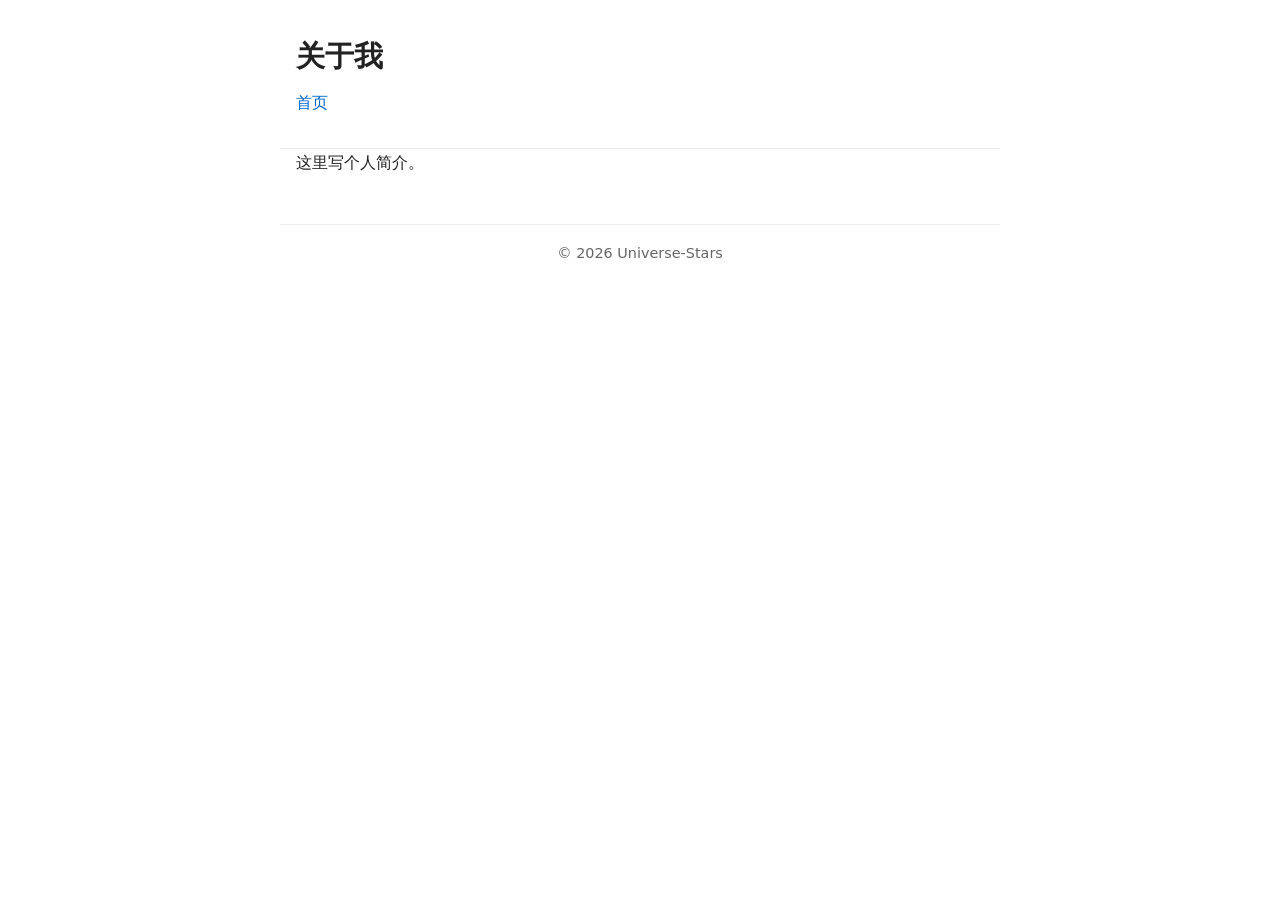
==== about.html @ 6ef73d0c "update" ====
<!DOCTYPE html>
<html lang="zh-CN">
<head>
  <meta charset="UTF-8">
  <meta name="viewport" content="width=device-width, initial-scale=1.0">
  <title>关于 | Universe-Stars</title>
  <link rel="stylesheet" href="css/style.css">
</head>
<body>
  <header class="site-header">
    <h1>关于我</h1>
    <nav>
      <a href="/">首页</a>
    </nav>
  </header>

  <main class="container">
    <p>这里写个人简介。</p>
  </main>

  <footer class="site-footer">
    <p>© 2026 Universe-Stars</p>
  </footer>
</body>
</html>
---- css/style.css ----
* {
  margin: 0;
  padding: 0;
  box-sizing: border-box;
}

body {
  font-family: system-ui, -apple-system, BlinkMacSystemFont, "Segoe UI", sans-serif;
  line-height: 1.7;
  color: #222;
  background-color: #ffffff;
}

.container {
  max-width: 720px;
  margin: 0 auto;
  padding: 0 1rem;
}

.site-header {
  padding: 2rem 1rem;
  max-width: 720px;
  margin: 0 auto;
  border-bottom: 1px solid #eee;
}

.site-header h1 {
  font-size: 1.8rem;
  margin-bottom: 0.5rem;
}

nav a {
  color: #0066cc;
  text-decoration: none;
  margin-right: 1rem;
}

nav a:hover {
  text-decoration: underline;
}

h2 {
  margin: 2rem 0 1rem;
  font-size: 1.4rem;
}

.post-list {
  list-style: none;
}

.post-list li {
  padding: 0.8rem 0;
  border-bottom: 1px solid #f0f0f0;
}

.post-list .date {
  color: #666;
  font-size: 0.9rem;
  margin-right: 1rem;
}

.post-list a {
  font-size: 1.1rem;
  color: #222;
  text-decoration: none;
}

.post-list a:hover {
  color: #0066cc;
  text-decoration: underline;
}

.post-list .desc {
  font-size: 0.95rem;
  color: #555;
  margin-top: 0.3rem;
}

pre {
  background: #f7f7f7;
  padding: 1rem;
  border-radius: 6px;
  overflow-x: auto;
  margin: 1rem 0;
}

code {
  font-family: Consolas, monospace;
}

.site-footer {
  max-width:720px;
  margin: 3rem auto 1rem;
  padding-top:1rem;
  border-top:1px solid #eee;
  font-size:0.9rem;
  color:#666;
  text-align:center;
}
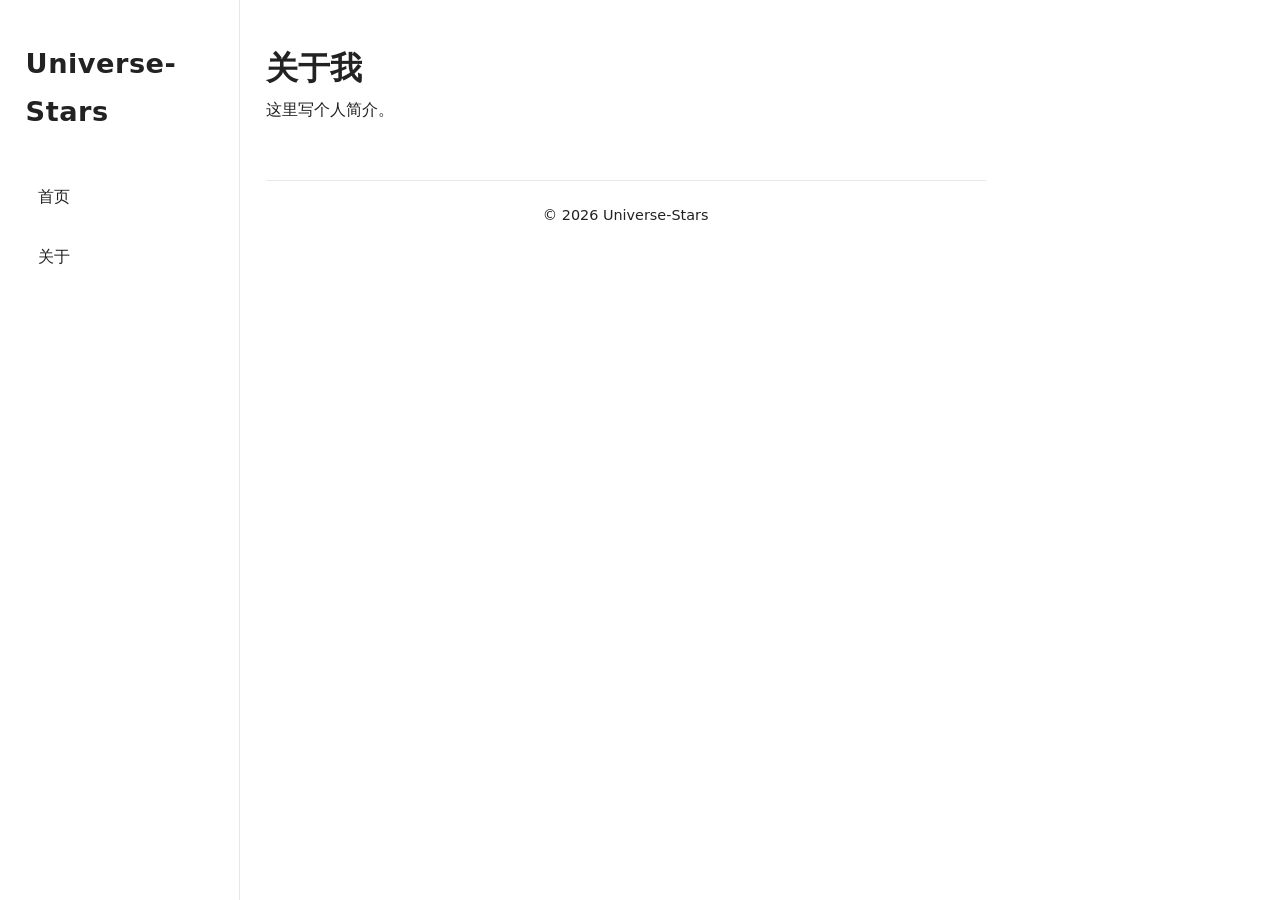
==== commit 3e349002: "update" ====
--- a/about.html
+++ b/about.html
@@ -1,25 +1,45 @@
 <!DOCTYPE html>
 <html lang="zh-CN">
+
 <head>
-  <meta charset="UTF-8">
-  <meta name="viewport" content="width=device-width, initial-scale=1.0">
-  <title>关于 | Universe-Stars</title>
-  <link rel="stylesheet" href="css/style.css">
+    <meta charset="UTF-8">
+    <meta name="viewport" content="width=device-width, initial-scale=1.0">
+    <title>关于 | Universe-Stars</title>
+    <link rel="stylesheet" href="css/style.css">
 </head>
+
 <body>
-  <header class="site-header">
-    <h1>关于我</h1>
-    <nav>
-      <a href="/">首页</a>
-    </nav>
-  </header>
+    <div class="page-wrap">
+        <aside class="sidebar">
+            <div class="brand">Universe-Stars</div>
+            <button class="hamburger">☰</button>
+            <nav>
+                <ul>
+                    <li><a href="/">首页</a></li>
+                    <li><a href="about.html">关于</a></li>
+                </ul>
+            </nav>
+        </aside>
 
-  <main class="container">
-    <p>这里写个人简介。</p>
-  </main>
+        <main class="main-content">
+            <div class="container">
+                <h1>关于我</h1>
+                <p>这里写个人简介。</p>
 
-  <footer class="site-footer">
-    <p>© 2026 Universe-Stars</p>
-  </footer>
+                <footer class="site-footer">
+                    <p>© 2026 Universe-Stars</p>
+                </footer>
+            </div>
+        </main>
+    </div>
+
+    <script>
+        const hamburger = document.querySelector('.hamburger');
+        const navMenu = document.querySelector('.sidebar nav');
+        hamburger.addEventListener('click', () => {
+            navMenu.classList.toggle('open');
+        })
+    </script>
 </body>
-</html>
+
+</html>
--- a/css/style.css
+++ b/css/style.css
@@ -1,99 +1,266 @@
+/* 全局重置 */
 * {
-  margin: 0;
-  padding: 0;
-  box-sizing: border-box;
+    margin: 0;
+    padding: 0;
+    box-sizing: border-box;
+}
+
+/* 全局平滑滚动 */
+html {
+    scroll-behavior: smooth;
+}
+
+/* 配色变量，明暗主题 */
+:root {
+    --bg: #ffffff;
+    --text: #222222;
+    --text-secondary: #555555;
+    --border: #e5e7eb;
+    --card-bg: #ffffff;
+    --code-bg: #f4f4f5;
+    --link: #2563eb;
+    --hover: #1d4ed8;
+    --shadow: rgba(0, 0, 0, 0.06);
+    --sidebar-width: 240px;
+}
+
+@media (prefers-color-scheme: dark) {
+    :root {
+        --bg: #111827;
+        --text: #e5e7eb;
+        --text-secondary: #9ca3af;
+        --border: #374151;
+        --card-bg: #1f2937;
+        --code-bg: #1f2937;
+        --link: #60a5fa;
+        --hover: #93c5fd;
+        --shadow: rgba(0, 0, 0, 0.25);
+    }
 }
 
 body {
-  font-family: system-ui, -apple-system, BlinkMacSystemFont, "Segoe UI", sans-serif;
-  line-height: 1.7;
-  color: #222;
-  background-color: #ffffff;
+    font-family: "Inter", system-ui, -apple-system, BlinkMacSystemFont, sans-serif;
+    background-color: var(--bg);
+    color: var(--text);
+    line-height: 1.75;
+    transition: background-color 0.35s ease, color 0.35s ease;
+    animation: pageFadeIn 0.7s ease-out;
+}
+
+/* 页面载入淡入动画 */
+@keyframes pageFadeIn {
+    from {
+        opacity: 0;
+        transform: translateY(12px);
+    }
+
+    to {
+        opacity: 1;
+        transform: translateY(0);
+    }
+}
+
+/* 页面容器：侧边栏 + 主内容 */
+.page-wrap {
+    display: flex;
+    min-height: 100vh;
+}
+
+/* ===== 侧边导航栏（桌面） ===== */
+.sidebar {
+    width: var(--sidebar-width);
+    border-right: 1px solid var(--border);
+    padding: 2.5rem 1.6rem;
+    position: fixed;
+    height: 100vh;
+    overflow-y: auto;
+    transition: border-color 0.35s ease;
+}
+
+.sidebar .brand {
+    font-size: 1.7rem;
+    font-weight: 600;
+    margin-bottom: 2.4rem;
+    letter-spacing: 0.5px;
+}
+
+.sidebar nav ul {
+    list-style: none;
+}
+
+.sidebar nav li {
+    margin-bottom: 0.8rem;
+}
+
+.sidebar nav a {
+    display: block;
+    padding: 0.6rem 0.8rem;
+    border-radius: 10px;
+    color: var(--text);
+    text-decoration: none;
+    transition: background 0.24s ease, color 0.24s ease;
+}
+
+.sidebar nav a:hover {
+    background: rgba(37, 99, 235, 0.1);
+    color: var(--link);
+}
+
+/* 主内容区域（右侧） */
+.main-content {
+    margin-left: var(--sidebar-width);
+    flex: 1;
+    padding: 2.5rem 1.6rem;
 }
 
 .container {
-  max-width: 720px;
-  margin: 0 auto;
-  padding: 0 1rem;
-}
-
-.site-header {
-  padding: 2rem 1rem;
-  max-width: 720px;
-  margin: 0 auto;
-  border-bottom: 1px solid #eee;
-}
-
-.site-header h1 {
-  font-size: 1.8rem;
-  margin-bottom: 0.5rem;
-}
-
-nav a {
-  color: #0066cc;
-  text-decoration: none;
-  margin-right: 1rem;
-}
-
-nav a:hover {
-  text-decoration: underline;
+    max-width: 720px;
 }
 
 h2 {
-  margin: 2rem 0 1rem;
-  font-size: 1.4rem;
-}
-
+    font-size: 1.5rem;
+    margin-bottom: 1.2rem;
+    font-weight: 600;
+}
+
+h3 {
+    font-size: 1.25rem;
+    margin: 1.6rem 0 0.8rem;
+}
+
+p {
+    margin-bottom: 1rem;
+    color: var(--text);
+}
+
+/* ========== 文章卡片列表 ========== */
 .post-list {
-  list-style: none;
+    list-style: none;
+    display: grid;
+    gap: 1.2rem;
 }
 
 .post-list li {
-  padding: 0.8rem 0;
-  border-bottom: 1px solid #f0f0f0;
+    background: var(--card-bg);
+    border: 1px solid var(--border);
+    border-radius: 16px;
+    padding: 1.4rem;
+    box-shadow: 0 2px 8px var(--shadow);
+    /* 准备滚动动画初始状态 */
+    opacity: 0;
+    transform: translateY(24px);
+    transition: transform 0.45s ease, box-shadow 0.45s ease, border-color 0.45s ease, opacity 0.45s ease;
+}
+
+/* 进入视口后添加这个class，触发动画 */
+.post-list li.show {
+    opacity: 1;
+    transform: translateY(0);
+}
+
+.post-list li:hover {
+    transform: translateY(-5px) scale(1.01);
+    box-shadow: 0 12px 30px var(--shadow);
+    border-color: var(--link);
 }
 
 .post-list .date {
-  color: #666;
-  font-size: 0.9rem;
-  margin-right: 1rem;
+    display: inline-block;
+    font-size: 0.85rem;
+    color: var(--text-secondary);
+    margin-bottom: 0.5rem;
 }
 
 .post-list a {
-  font-size: 1.1rem;
-  color: #222;
-  text-decoration: none;
+    display: block;
+    font-size: 1.2rem;
+    font-weight: 600;
+    color: var(--text);
+    text-decoration: none;
+    transition: color 0.25s ease;
 }
 
 .post-list a:hover {
-  color: #0066cc;
-  text-decoration: underline;
+    color: var(--link);
 }
 
 .post-list .desc {
-  font-size: 0.95rem;
-  color: #555;
-  margin-top: 0.3rem;
-}
-
+    font-size: 0.95rem;
+    color: var(--text-secondary);
+    margin-top: 0.5rem;
+    line-height: 1.6;
+}
+
+/* 代码块 */
 pre {
-  background: #f7f7f7;
-  padding: 1rem;
-  border-radius: 6px;
-  overflow-x: auto;
-  margin: 1rem 0;
+    background: var(--code-bg);
+    padding: 1rem 1.2rem;
+    border-radius: 10px;
+    overflow-x: auto;
+    margin: 1.2rem 0;
+    border: 1px solid var(--border);
+    transition: border-color 0.3s ease;
 }
 
 code {
-  font-family: Consolas, monospace;
-}
-
+    font-family: "JetBrains Mono", Consolas, monospace;
+    font-size: 0.92rem;
+}
+
+/* 页脚 */
 .site-footer {
-  max-width:720px;
-  margin: 3rem auto 1rem;
-  padding-top:1rem;
-  border-top:1px solid #eee;
-  font-size:0.9rem;
-  color:#666;
-  text-align:center;
-}
+    margin-top: 3.5rem;
+    padding-top: 1.4rem;
+    border-top: 1px solid var(--border);
+    font-size: 0.9rem;
+    color: var(--text-secondary);
+    text-align: center;
+    transition: border-color 0.35s ease;
+}
+
+/* ========== 移动端适配：侧边栏隐藏，顶部汉堡菜单 ========== */
+.hamburger {
+    display: none;
+    background: none;
+    border: none;
+    color: var(--text);
+    font-size: 1.8rem;
+    cursor: pointer;
+}
+
+@media (max-width:768px) {
+    .sidebar {
+        position: static;
+        width: 100%;
+        height: auto;
+        border-right: none;
+        border-bottom: 1px solid var(--border);
+        padding: 1.2rem;
+        display: flex;
+        justify-content: space-between;
+        align-items: center;
+    }
+
+    .sidebar nav {
+        display: none;
+    }
+
+    .sidebar nav.open {
+        display: block;
+        width: 100%;
+        margin-top: 1rem;
+    }
+
+    .hamburger {
+        display: block;
+    }
+
+    .page-wrap {
+        flex-direction: column;
+    }
+
+    .main-content {
+        margin-left: 0;
+        padding: 1.6rem 1.2rem;
+    }
+}
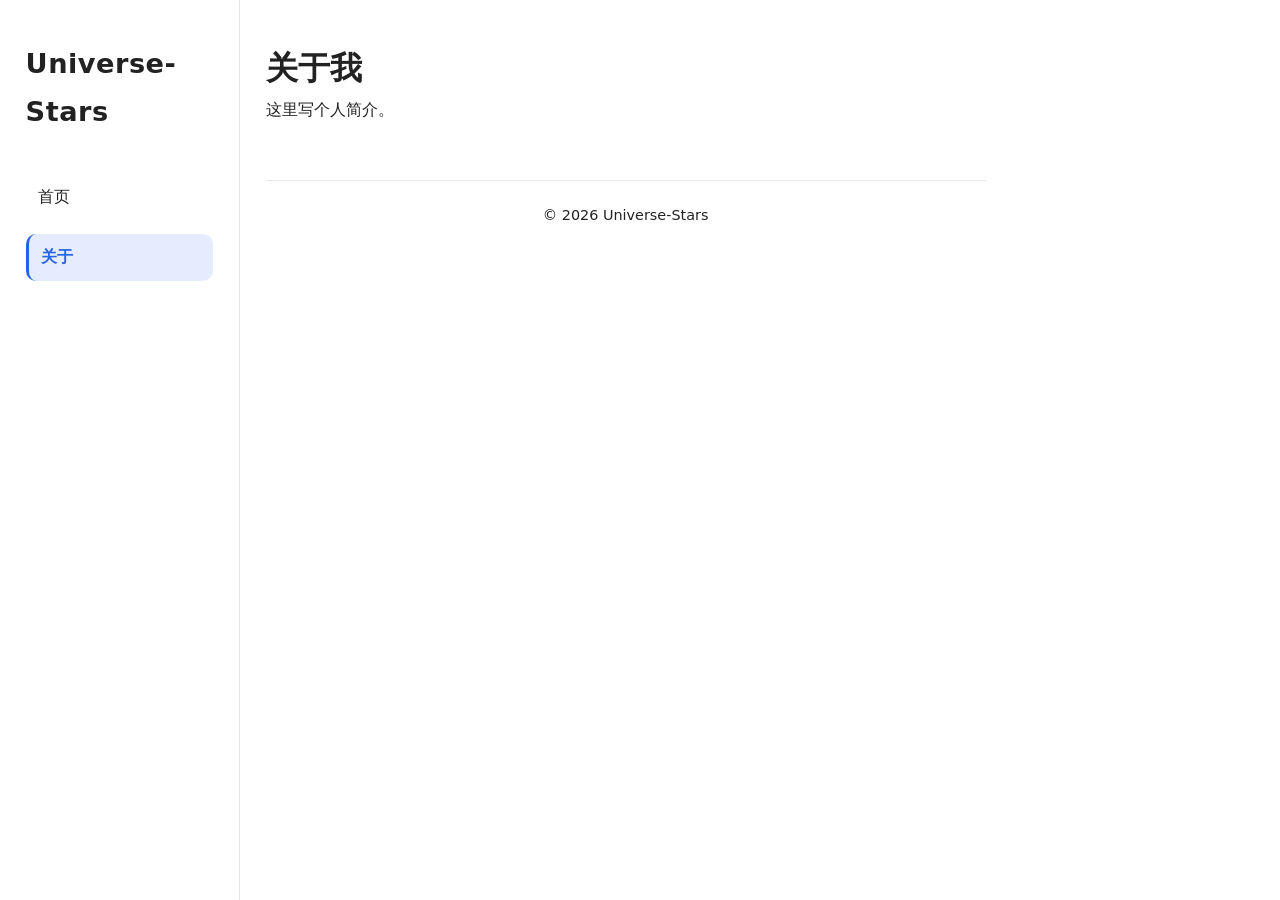
==== commit 2e2eabf3: "update" ====
--- a/about.html
+++ b/about.html
@@ -1,45 +1,54 @@
 <!DOCTYPE html>
 <html lang="zh-CN">
+<head>
+  <meta charset="UTF-8">
+  <meta name="viewport" content="width=device-width, initial-scale=1.0">
+  <title>关于 | Universe-Stars</title>
+  <link rel="stylesheet" href="css/style.css">
+</head>
+<body>
+<div class="page-wrap">
+  <aside class="sidebar">
+    <div class="brand">Universe-Stars</div>
+    <button class="hamburger">☰</button>
+    <nav>
+      <ul>
+        <li><a href="/">首页</a></li>
+        <li><a href="about.html">关于</a></li>
+      </ul>
+    </nav>
+  </aside>
 
-<head>
-    <meta charset="UTF-8">
-    <meta name="viewport" content="width=device-width, initial-scale=1.0">
-    <title>关于 | Universe-Stars</title>
-    <link rel="stylesheet" href="css/style.css">
-</head>
+  <main class="main-content">
+    <div class="container">
+      <h1>关于我</h1>
+      <p>这里写个人简介。</p>
 
-<body>
-    <div class="page-wrap">
-        <aside class="sidebar">
-            <div class="brand">Universe-Stars</div>
-            <button class="hamburger">☰</button>
-            <nav>
-                <ul>
-                    <li><a href="/">首页</a></li>
-                    <li><a href="about.html">关于</a></li>
-                </ul>
-            </nav>
-        </aside>
+      <footer class="site-footer">
+        <p>© 2026 Universe-Stars</p>
+      </footer>
+    </div>
+  </main>
+</div>
 
-        <main class="main-content">
-            <div class="container">
-                <h1>关于我</h1>
-                <p>这里写个人简介。</p>
+<script>
+const hamburger = document.querySelector('.hamburger');
+const navMenu = document.querySelector('.sidebar nav');
+hamburger.addEventListener('click', ()=>{
+  navMenu.classList.toggle('open');
+})
 
-                <footer class="site-footer">
-                    <p>© 2026 Universe-Stars</p>
-                </footer>
-            </div>
-        </main>
-    </div>
-
-    <script>
-        const hamburger = document.querySelector('.hamburger');
-        const navMenu = document.querySelector('.sidebar nav');
-        hamburger.addEventListener('click', () => {
-            navMenu.classList.toggle('open');
-        })
-    </script>
+// 导航高亮
+document.addEventListener('DOMContentLoaded', () => {
+  const links = document.querySelectorAll('.sidebar nav a');
+  const currentPath = window.location.pathname;
+  links.forEach(link => {
+    const href = link.getAttribute('href');
+    if (currentPath === href || currentPath.endsWith(href)) {
+      link.classList.add('active');
+    }
+  });
+});
+</script>
 </body>
-
-</html>+</html>
--- a/css/style.css
+++ b/css/style.css
@@ -1,266 +1,254 @@
 /* 全局重置 */
 * {
-    margin: 0;
-    padding: 0;
-    box-sizing: border-box;
+  margin: 0;
+  padding: 0;
+  box-sizing: border-box;
 }
 
 /* 全局平滑滚动 */
 html {
-    scroll-behavior: smooth;
+  scroll-behavior: smooth;
 }
 
 /* 配色变量，明暗主题 */
 :root {
-    --bg: #ffffff;
-    --text: #222222;
-    --text-secondary: #555555;
-    --border: #e5e7eb;
-    --card-bg: #ffffff;
-    --code-bg: #f4f4f5;
-    --link: #2563eb;
-    --hover: #1d4ed8;
-    --shadow: rgba(0, 0, 0, 0.06);
-    --sidebar-width: 240px;
-}
-
+  --bg: #ffffff;
+  --text: #222222;
+  --text-secondary: #555555;
+  --border: #e5e7eb;
+  --card-bg: #ffffff;
+  --code-bg: #f4f4f5;
+  --link: #2563eb;
+  --hover: #1d4ed8;
+  --shadow: rgba(0,0,0,0.06);
+  --sidebar-width: 240px;
+}
 @media (prefers-color-scheme: dark) {
-    :root {
-        --bg: #111827;
-        --text: #e5e7eb;
-        --text-secondary: #9ca3af;
-        --border: #374151;
-        --card-bg: #1f2937;
-        --code-bg: #1f2937;
-        --link: #60a5fa;
-        --hover: #93c5fd;
-        --shadow: rgba(0, 0, 0, 0.25);
-    }
+  :root {
+    --bg: #111827;
+    --text: #e5e7eb;
+    --text-secondary: #9ca3af;
+    --border: #374151;
+    --card-bg: #1f2937;
+    --code-bg: #1f2937;
+    --link: #60a5fa;
+    --hover: #93c5fd;
+    --shadow: rgba(0,0,0,0.25);
+  }
 }
 
 body {
-    font-family: "Inter", system-ui, -apple-system, BlinkMacSystemFont, sans-serif;
-    background-color: var(--bg);
-    color: var(--text);
-    line-height: 1.75;
-    transition: background-color 0.35s ease, color 0.35s ease;
-    animation: pageFadeIn 0.7s ease-out;
+  font-family: "Inter", system-ui, -apple-system, BlinkMacSystemFont, sans-serif;
+  background-color: var(--bg);
+  color: var(--text);
+  line-height: 1.75;
+  transition: background-color 0.35s ease, color 0.35s ease;
+  animation: pageFadeIn 0.7s ease-out;
 }
 
 /* 页面载入淡入动画 */
 @keyframes pageFadeIn {
-    from {
-        opacity: 0;
-        transform: translateY(12px);
-    }
-
-    to {
-        opacity: 1;
-        transform: translateY(0);
-    }
+  from {
+    opacity: 0;
+    transform: translateY(12px);
+  }
+  to {
+    opacity: 1;
+    transform: translateY(0);
+  }
 }
 
 /* 页面容器：侧边栏 + 主内容 */
 .page-wrap {
-    display: flex;
-    min-height: 100vh;
+  display: flex;
+  min-height: 100vh;
 }
 
 /* ===== 侧边导航栏（桌面） ===== */
 .sidebar {
-    width: var(--sidebar-width);
-    border-right: 1px solid var(--border);
-    padding: 2.5rem 1.6rem;
-    position: fixed;
-    height: 100vh;
-    overflow-y: auto;
-    transition: border-color 0.35s ease;
-}
-
+  width: var(--sidebar-width);
+  border-right: 1px solid var(--border);
+  padding: 2.5rem 1.6rem;
+  position: fixed;
+  height: 100vh;
+  overflow-y: auto;
+  transition: border-color 0.35s ease;
+}
 .sidebar .brand {
-    font-size: 1.7rem;
-    font-weight: 600;
-    margin-bottom: 2.4rem;
-    letter-spacing: 0.5px;
-}
-
+  font-size: 1.7rem;
+  font-weight: 600;
+  margin-bottom: 2.4rem;
+  letter-spacing:0.5px;
+}
 .sidebar nav ul {
-    list-style: none;
-}
-
+  list-style:none;
+}
 .sidebar nav li {
-    margin-bottom: 0.8rem;
-}
-
+  margin-bottom:0.8rem;
+}
 .sidebar nav a {
-    display: block;
-    padding: 0.6rem 0.8rem;
-    border-radius: 10px;
-    color: var(--text);
-    text-decoration: none;
-    transition: background 0.24s ease, color 0.24s ease;
-}
-
+  display:block;
+  padding:0.6rem 0.8rem;
+  border-radius:10px;
+  color: var(--text);
+  text-decoration:none;
+  transition: background 0.24s ease, color 0.24s ease;
+}
 .sidebar nav a:hover {
-    background: rgba(37, 99, 235, 0.1);
-    color: var(--link);
+  background: rgba(37,99,235,0.1);
+  color: var(--link);
+}
+/* ========== 新增：导航激活高亮样式 ========== */
+.sidebar nav a.active {
+  background: rgba(37,99,235,0.12);
+  color: var(--link);
+  font-weight: 600;
+  border-left: 3px solid var(--link);
 }
 
 /* 主内容区域（右侧） */
 .main-content {
-    margin-left: var(--sidebar-width);
-    flex: 1;
-    padding: 2.5rem 1.6rem;
-}
-
+  margin-left: var(--sidebar-width);
+  flex:1;
+  padding: 2.5rem 1.6rem;
+}
 .container {
-    max-width: 720px;
+  max-width:720px;
 }
 
 h2 {
-    font-size: 1.5rem;
-    margin-bottom: 1.2rem;
-    font-weight: 600;
-}
-
+  font-size: 1.5rem;
+  margin-bottom: 1.2rem;
+  font-weight: 600;
+}
 h3 {
-    font-size: 1.25rem;
-    margin: 1.6rem 0 0.8rem;
-}
-
+  font-size: 1.25rem;
+  margin: 1.6rem 0 0.8rem;
+}
 p {
-    margin-bottom: 1rem;
-    color: var(--text);
+  margin-bottom: 1rem;
+  color: var(--text);
 }
 
 /* ========== 文章卡片列表 ========== */
 .post-list {
-    list-style: none;
-    display: grid;
-    gap: 1.2rem;
-}
-
+  list-style: none;
+  display: grid;
+  gap: 1.2rem;
+}
 .post-list li {
-    background: var(--card-bg);
-    border: 1px solid var(--border);
-    border-radius: 16px;
-    padding: 1.4rem;
-    box-shadow: 0 2px 8px var(--shadow);
-    /* 准备滚动动画初始状态 */
-    opacity: 0;
-    transform: translateY(24px);
-    transition: transform 0.45s ease, box-shadow 0.45s ease, border-color 0.45s ease, opacity 0.45s ease;
-}
-
+  background: var(--card-bg);
+  border: 1px solid var(--border);
+  border-radius: 16px;
+  padding: 1.4rem;
+  box-shadow: 0 2px 8px var(--shadow);
+  /* 准备滚动动画初始状态 */
+  opacity: 0;
+  transform: translateY(24px);
+  transition: transform 0.45s ease, box-shadow 0.45s ease, border-color 0.45s ease, opacity 0.45s ease;
+}
 /* 进入视口后添加这个class，触发动画 */
 .post-list li.show {
-    opacity: 1;
-    transform: translateY(0);
-}
-
+  opacity: 1;
+  transform: translateY(0);
+}
 .post-list li:hover {
-    transform: translateY(-5px) scale(1.01);
-    box-shadow: 0 12px 30px var(--shadow);
-    border-color: var(--link);
-}
-
+  transform: translateY(-5px) scale(1.01);
+  box-shadow: 0 12px 30px var(--shadow);
+  border-color: var(--link);
+}
 .post-list .date {
-    display: inline-block;
-    font-size: 0.85rem;
-    color: var(--text-secondary);
-    margin-bottom: 0.5rem;
-}
-
+  display: inline-block;
+  font-size: 0.85rem;
+  color: var(--text-secondary);
+  margin-bottom: 0.5rem;
+}
 .post-list a {
-    display: block;
-    font-size: 1.2rem;
-    font-weight: 600;
-    color: var(--text);
-    text-decoration: none;
-    transition: color 0.25s ease;
-}
-
+  display: block;
+  font-size: 1.2rem;
+  font-weight: 600;
+  color: var(--text);
+  text-decoration: none;
+  transition: color 0.25s ease;
+}
 .post-list a:hover {
-    color: var(--link);
-}
-
+  color: var(--link);
+}
 .post-list .desc {
-    font-size: 0.95rem;
-    color: var(--text-secondary);
-    margin-top: 0.5rem;
-    line-height: 1.6;
+  font-size: 0.95rem;
+  color: var(--text-secondary);
+  margin-top: 0.5rem;
+  line-height:1.6;
 }
 
 /* 代码块 */
 pre {
-    background: var(--code-bg);
-    padding: 1rem 1.2rem;
-    border-radius: 10px;
-    overflow-x: auto;
-    margin: 1.2rem 0;
-    border: 1px solid var(--border);
-    transition: border-color 0.3s ease;
-}
-
+  background: var(--code-bg);
+  padding: 1rem 1.2rem;
+  border-radius: 10px;
+  overflow-x: auto;
+  margin: 1.2rem 0;
+  border: 1px solid var(--border);
+  transition: border-color 0.3s ease;
+}
 code {
-    font-family: "JetBrains Mono", Consolas, monospace;
-    font-size: 0.92rem;
+  font-family: "JetBrains Mono", Consolas, monospace;
+  font-size: 0.92rem;
 }
 
 /* 页脚 */
 .site-footer {
-    margin-top: 3.5rem;
-    padding-top: 1.4rem;
-    border-top: 1px solid var(--border);
-    font-size: 0.9rem;
-    color: var(--text-secondary);
-    text-align: center;
-    transition: border-color 0.35s ease;
+  margin-top: 3.5rem;
+  padding-top:1.4rem;
+  border-top:1px solid var(--border);
+  font-size:0.9rem;
+  color:var(--text-secondary);
+  text-align:center;
+  transition: border-color 0.35s ease;
 }
 
 /* ========== 移动端适配：侧边栏隐藏，顶部汉堡菜单 ========== */
 .hamburger {
-    display: none;
-    background: none;
-    border: none;
-    color: var(--text);
-    font-size: 1.8rem;
-    cursor: pointer;
+  display:none;
+  background:none;
+  border:none;
+  color:var(--text);
+  font-size:1.8rem;
+  cursor:pointer;
 }
 
 @media (max-width:768px) {
-    .sidebar {
-        position: static;
-        width: 100%;
-        height: auto;
-        border-right: none;
-        border-bottom: 1px solid var(--border);
-        padding: 1.2rem;
-        display: flex;
-        justify-content: space-between;
-        align-items: center;
-    }
-
-    .sidebar nav {
-        display: none;
-    }
-
-    .sidebar nav.open {
-        display: block;
-        width: 100%;
-        margin-top: 1rem;
-    }
-
-    .hamburger {
-        display: block;
-    }
-
-    .page-wrap {
-        flex-direction: column;
-    }
-
-    .main-content {
-        margin-left: 0;
-        padding: 1.6rem 1.2rem;
-    }
-}+  .sidebar {
+    position:static;
+    width:100%;
+    height:auto;
+    border-right:none;
+    border-bottom:1px solid var(--border);
+    padding:1.2rem;
+    display:flex;
+    justify-content:space-between;
+    align-items:center;
+  }
+  .sidebar nav {
+    display:none;
+  }
+  .sidebar nav.open {
+    display:block;
+    width:100%;
+    margin-top:1rem;
+  }
+  .hamburger {
+    display:block;
+  }
+  .page-wrap {
+    flex-direction:column;
+  }
+  .main-content {
+    margin-left:0;
+    padding:1.6rem 1.2rem;
+  }
+  /* 移动端取消左边指示条 */
+  .sidebar nav a.active {
+    border-left: none;
+  }
+}
